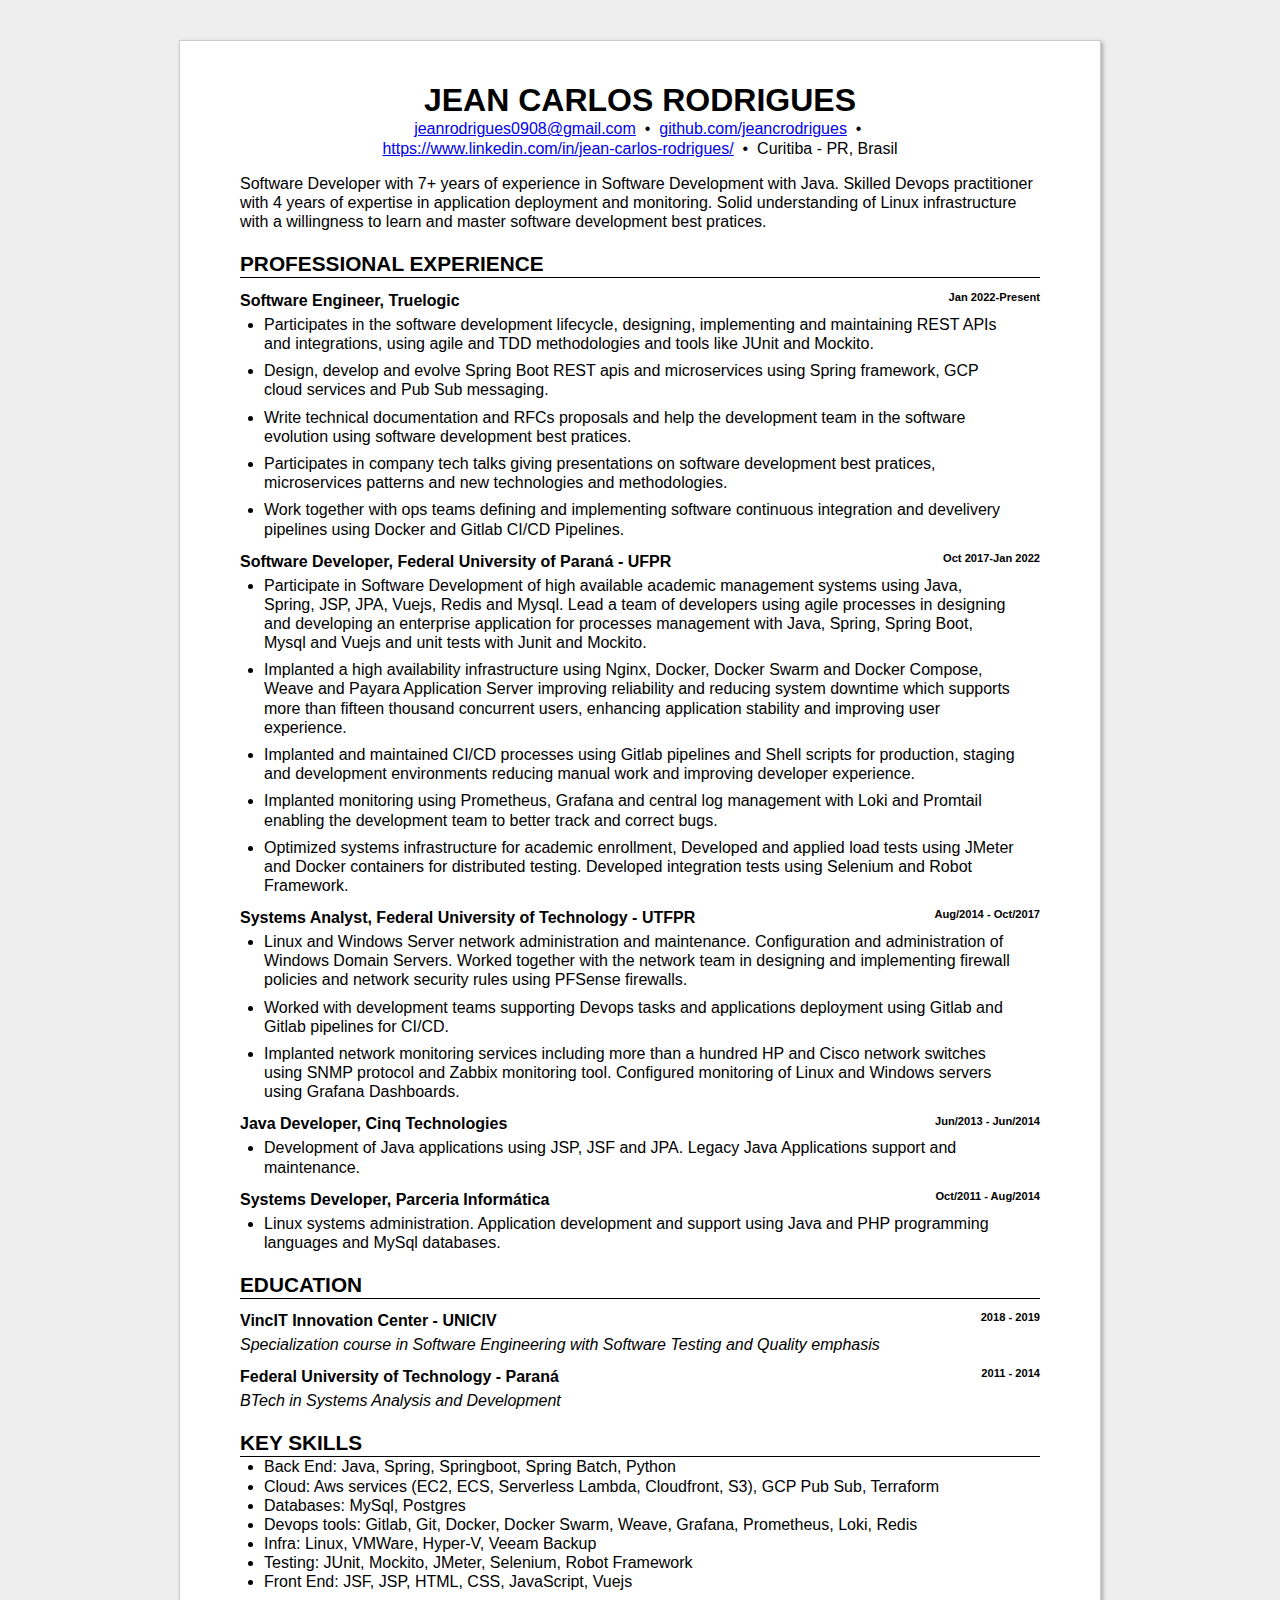
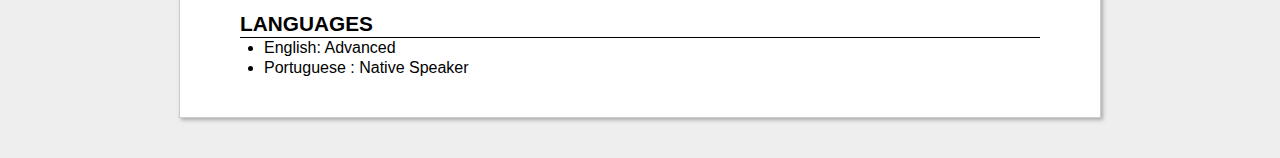
==== resume.html @ fc41cf2a "update experience" ====
<html lang="en">
<head>
<meta charset="UTF-8">
<title>Jean Carlos Rodrigues</title>
<style>
body {
    color: #000000;
    background: #EEEEEE;
    /* font: 1.1em "Verdana"; */
    font-family: Calibri, 'Trebuchet MS', sans-serif;
    /* font: 1.1em "Calibri"; */
    /* font: 1.1em "Times New Roman"; */
    line-height: 1.2;
    margin: 40px 0;
}
#resume {
    margin: 0 auto;
    max-width: 800px;
    padding: 40px 60px;
    background: #FFFFFF;
    border: 1px solid #CCCCCC;
    box-shadow: 2px 2px 4px #AAAAAA;
    -webkit-box-shadow: 2px 2px 4px #AAAAAA;
}
h1 {
    text-transform: uppercase;
    text-align: center;
    font-size: 200%;
    margin: 0;
    padding: 0;
}
h2 {
    border-bottom: 1px solid #000000;
    text-transform: uppercase;
    font-size: 130%;
    margin: 1em 0 0 0;
    padding: 0;
}
h3 {
    font-size: 100%;
    margin: 0.8em 0 0.3em 0;
    padding: 0;
    display: flex;
    justify-content: space-between;
}
p {
    margin: 0 0 0.5em 0;
    padding: 0;
    }
ul {
    padding: 0;
    margin: 0 1.5em;
    }
/* ul immediately after h1 = contact list */
h1 + ul {
    text-align: center;
    margin: 0;
    padding: 0;
    }
h1 + ul > li {
    display: inline;
    white-space: pre;
    list-style-type: none;
}
h1 + ul > li:after {
    content: "  \2022  ";
}
h1 + ul > li:last-child:after {
    content: "";
}
/* p immediately after contact list = summary */
h1 + ul + p {
    margin: 1em 0;
}
@media print {
    body {
        font-size: 10pt;
        margin: 0;
        padding: 0;
        background: none;
    }
    #resume {
        margin: 0;
        padding: 0;
        border: 0px;
        background: none;
        box-shadow: none;
        -webkit-box-shadow: none;
    }
    /* Make links black in PDF */
    /* Move this outside the print block to apply this in HTML too */
    a, a:link, a:visited, a:hover {
        color: #000000;
        text-decoration: underline;
    }
}
@page {
    /* Change margins and paper size of PDF */
    /* https://developer.mozilla.org/en-US/docs/Web/CSS/@page */
    size: letter;
    margin: 0.5in 0.8in;
}
@media screen and (max-width: 800px) {
    body {
        font-size: 16pt;
        margin: 0;
        padding: 0;
        background: #FFFFFF !important;
    }
    #resume {
        margin: 0;
        padding: 1em;
        border: 0px;
        background: none;
        box-shadow: none;
        -webkit-box-shadow: none;
    }
}

</style>
</head>
<body>
<div id="resume">
<!-- The (first) h1 will be used as the <title> of the HTML page -->
<h1>Jean Carlos Rodrigues</h1>
<!-- ## Senior Java Backend Software Developer -->

<!-- The unordered list immediately after the h1 will be formatted on a single
line. It is intended to be used for contact details -->
<ul>
<li><a href="&#109;&#97;&#105;&#108;&#116;&#111;&#58;&#106;&#101;&#97;&#110;&#114;&#111;&#100;&#114;&#105;&#103;&#117;&#101;&#115;&#48;&#57;&#48;&#56;&#64;&#103;&#109;&#97;&#105;&#108;&#46;&#99;&#111;&#109;">&#106;&#101;&#97;&#110;&#114;&#111;&#100;&#114;&#105;&#103;&#117;&#101;&#115;&#48;&#57;&#48;&#56;&#64;&#103;&#109;&#97;&#105;&#108;&#46;&#99;&#111;&#109;</a></li>
<li><a href="https://github.com/jeancrodrigues">github.com/jeancrodrigues</a></li>
<li><a href="https://www.linkedin.com/in/jean-carlos-rodrigues/">https://www.linkedin.com/in/jean-carlos-rodrigues/</a></li>
<li>Curitiba - PR, Brasil</li>
</ul>
<!-- The paragraph after the h1 and ul and before the first h2 is optional. It
is intended to be used for a short summary. -->
<p>Software Developer with 7+ years of experience in Software Development with Java. Skilled Devops practitioner with 4 years of expertise in application deployment and monitoring. Solid understanding of Linux infrastructure with a willingness to learn and master software development best pratices.</p>
<h2>Professional Experience</h2>
<!-- You have to wrap the "left" and "right" half of these headings in spans by
hand -->
<h3><span>Software Engineer, Truelogic</span> <sup><sub><span>Jan 2022-Present</span></h3>
<ul>
<li>
<p>Participates in the software development lifecycle, designing, implementing and maintaining REST APIs and integrations, using agile and TDD methodologies and tools like JUnit and Mockito.</p>
</li>
<li>
<p>Design, develop and evolve Spring Boot REST apis and microservices using Spring framework, GCP cloud services and Pub Sub messaging.  </p>
</li>
<li>
<p>Write technical documentation and RFCs proposals and help the development team in the software evolution using software development best pratices.</p>
</li>
<li>
<p>Participates in company tech talks giving presentations on software development best pratices, microservices patterns and new technologies and methodologies.</p>
</li>
<li>
<p>Work together with ops teams defining and implementing software continuous integration and develivery pipelines using Docker and Gitlab CI/CD Pipelines.</p>
</li>
</ul>
<h3><span>Software Developer, Federal University of Paraná - UFPR</span> <sup><sub><span>Oct 2017-Jan 2022</span></h3>
<ul>
<li>
<p>Participate in Software Development of high available academic management systems using Java, Spring, JSP, JPA, Vuejs, Redis and Mysql. Lead a team of developers using agile processes in designing and developing an enterprise application for processes management with Java, Spring, Spring Boot, Mysql and Vuejs and unit tests with Junit and Mockito.</p>
</li>
<li>
<p>Implanted a high availability infrastructure using Nginx, Docker, Docker Swarm and Docker Compose, Weave and Payara Application Server improving reliability and reducing system downtime which supports more than fifteen thousand concurrent users, enhancing application stability and improving user experience.</p>
</li>
<li>
<p>Implanted and maintained CI/CD processes using Gitlab pipelines and Shell scripts for production, staging and development environments reducing manual work and improving developer experience. </p>
</li>
<li>
<p>Implanted monitoring using Prometheus, Grafana and central log management with Loki and Promtail enabling the development team to better track and correct bugs.</p>
</li>
<li>
<p>Optimized systems infrastructure for academic enrollment,  Developed and applied load tests using JMeter and Docker containers for distributed testing. Developed integration tests using Selenium and Robot Framework. </p>
</li>
</ul>
<h3><span>Systems Analyst, Federal University of Technology - UTFPR</span> <sup><sub><span>Aug/2014 - Oct/2017</span></h3>
<ul>
<li>
<p>Linux and Windows Server network administration and maintenance. Configuration and administration of Windows Domain Servers. Worked together with the network team in designing and implementing firewall policies and network security rules using PFSense firewalls.</p>
</li>
<li>
<p>Worked with development teams supporting Devops tasks and applications deployment using Gitlab and Gitlab pipelines for CI/CD.</p>
</li>
<li>
<p>Implanted network monitoring services including more than a hundred HP and Cisco network switches using SNMP protocol and Zabbix monitoring tool. Configured monitoring of Linux and Windows servers using Grafana Dashboards.</p>
</li>
</ul>
<h3><span>Java Developer, Cinq Technologies</span> <span><sup><sub>Jun/2013 - Jun/2014</span></h3>
<ul>
<li>Development of Java applications using JSP, JSF and JPA. Legacy Java Applications support and maintenance.   </li>
</ul>
<h3><span>Systems Developer, Parceria Informática</span> <span><sup><sub>Oct/2011 - Aug/2014</span></h3>
<ul>
<li>Linux systems administration. Application development and support using Java and PHP programming languages and MySql databases.  </li>
</ul>
<h2>Education</h2>
<!-- ### <span>Federal University of Technology - Paraná</span><sup> <sub>2021 - Present 
*Professional Master's Degree in Applied Computing candidate (In Progress)*  

Participates in studies in the field of Artificial Intelligence, focused on text mining, classification and topic modeling.  -->

<h3><span>VincIT Innovation Center - UNICIV</span><sup> <sub>2018 - 2019</h3>
<p><em>Specialization course in Software Engineering with Software Testing and Quality emphasis</em></p>
<h3><span>Federal University of Technology - Paraná</span><sup> <sub>2011 - 2014</h3>
<p><em>BTech in Systems Analysis and Development</em></p>
<h2>Key Skills</h2>
<ul>
<li>Back End: Java, Spring, Springboot, Spring Batch, Python</li>
<li>Cloud: Aws services (EC2, ECS, Serverless Lambda, Cloudfront, S3), GCP Pub Sub, Terraform</li>
<li>Databases: MySql, Postgres</li>
<li>Devops tools: Gitlab, Git, Docker, Docker Swarm, Weave, Grafana, Prometheus, Loki, Redis</li>
<li>Infra: Linux, VMWare, Hyper-V, Veeam Backup</li>
<li>Testing: JUnit, Mockito, JMeter, Selenium, Robot Framework</li>
<li>Front End: JSF, JSP, HTML, CSS, JavaScript, Vuejs</li>
</ul>
<h2>Languages</h2>
<ul>
<li>English: Advanced</li>
<li>Portuguese : Native Speaker</li>
</ul></div>
</body>
</html>
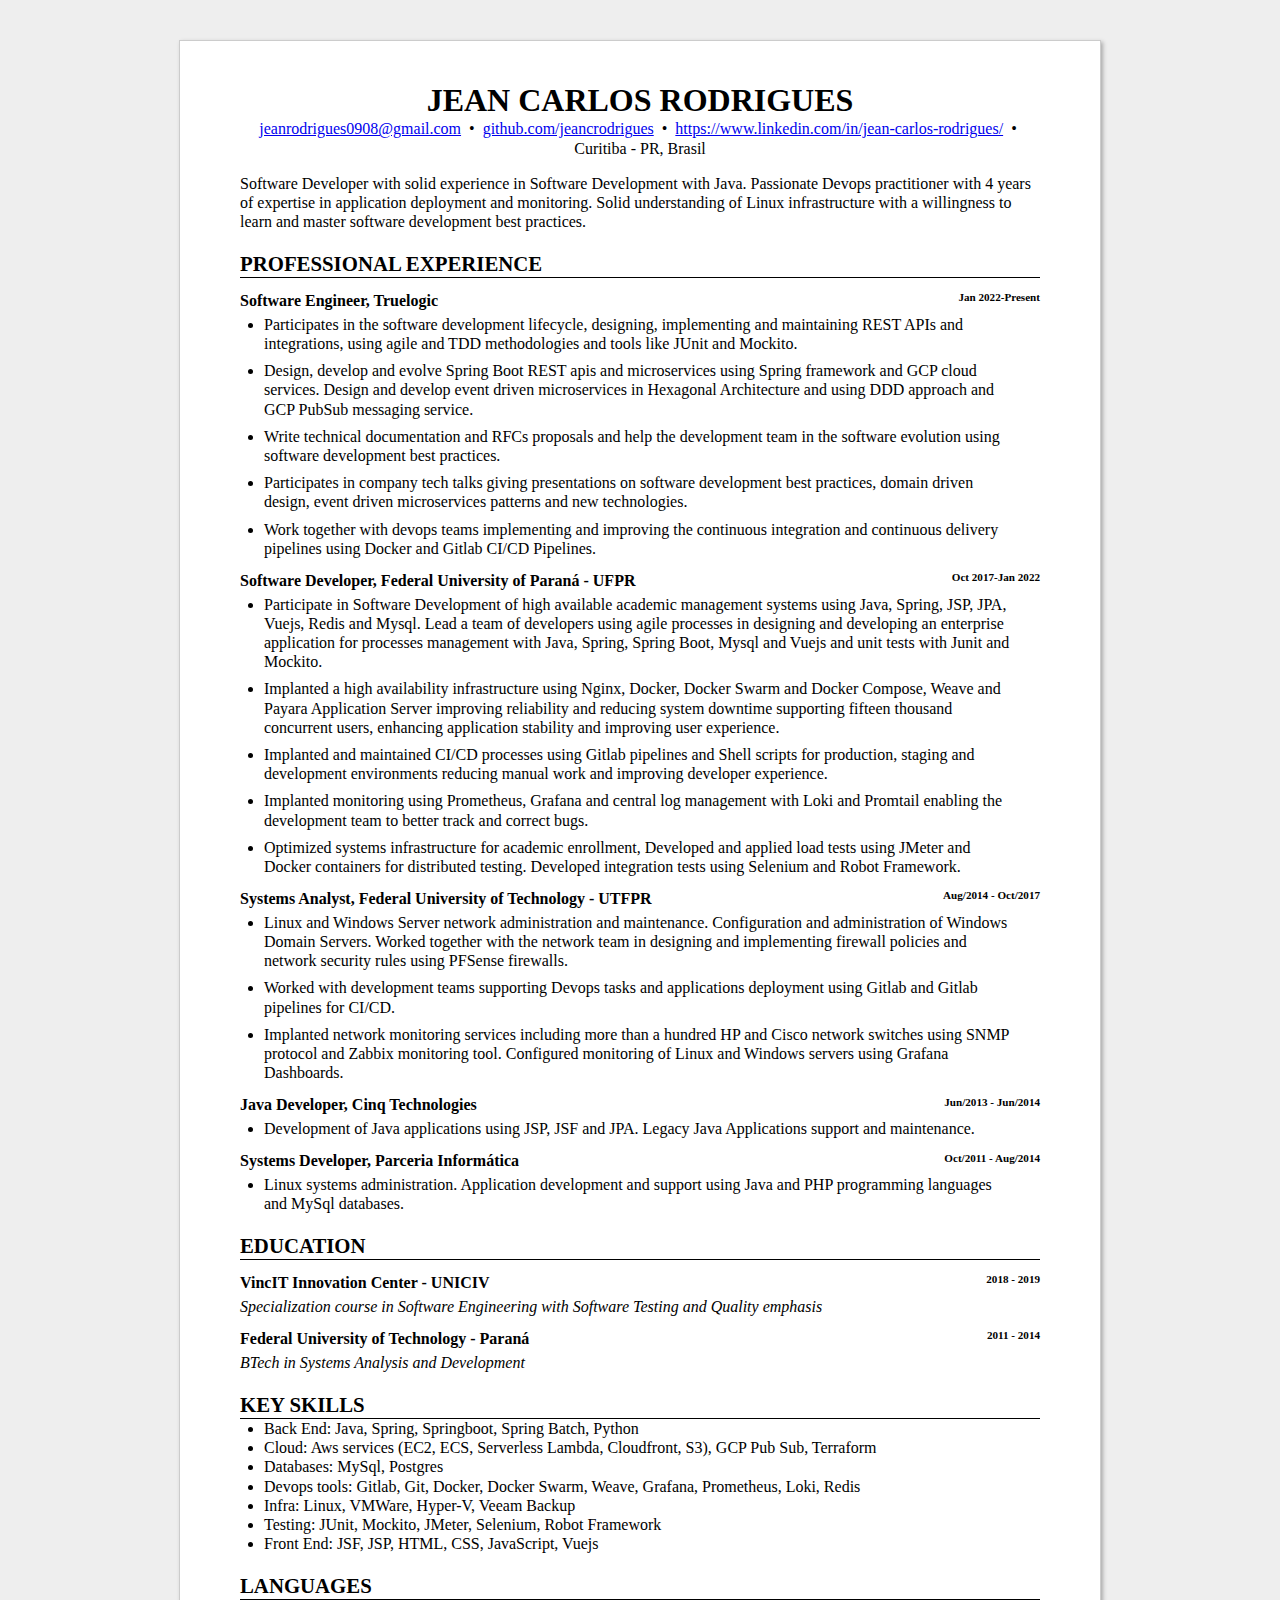
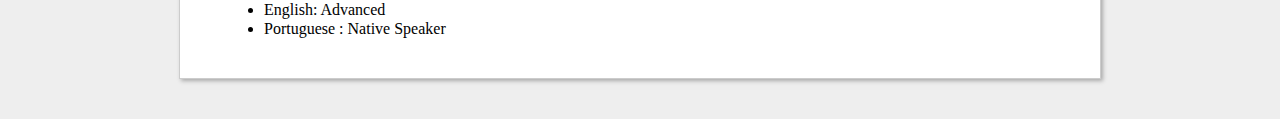
==== commit 24ec6320: "update header" ====
--- a/resume.html
+++ b/resume.html
@@ -7,7 +7,7 @@
     color: #000000;
     background: #EEEEEE;
     /* font: 1.1em "Verdana"; */
-    font-family: Calibri, 'Trebuchet MS', sans-serif;
+    /* font-family: Calibri, 'Trebuchet MS', sans-serif; */
     /* font: 1.1em "Calibri"; */
     /* font: 1.1em "Times New Roman"; */
     line-height: 1.2;
@@ -135,7 +135,7 @@
 </ul>
 <!-- The paragraph after the h1 and ul and before the first h2 is optional. It
 is intended to be used for a short summary. -->
-<p>Software Developer with 7+ years of experience in Software Development with Java. Skilled Devops practitioner with 4 years of expertise in application deployment and monitoring. Solid understanding of Linux infrastructure with a willingness to learn and master software development best pratices.</p>
+<p>Software Developer with solid experience in Software Development with Java. Passionate Devops practitioner with 4 years of expertise in application deployment and monitoring. Solid understanding of Linux infrastructure with a willingness to learn and master software development best practices.</p>
 <h2>Professional Experience</h2>
 <!-- You have to wrap the "left" and "right" half of these headings in spans by
 hand -->
@@ -145,16 +145,16 @@
 <p>Participates in the software development lifecycle, designing, implementing and maintaining REST APIs and integrations, using agile and TDD methodologies and tools like JUnit and Mockito.</p>
 </li>
 <li>
-<p>Design, develop and evolve Spring Boot REST apis and microservices using Spring framework, GCP cloud services and Pub Sub messaging.  </p>
-</li>
-<li>
-<p>Write technical documentation and RFCs proposals and help the development team in the software evolution using software development best pratices.</p>
-</li>
-<li>
-<p>Participates in company tech talks giving presentations on software development best pratices, microservices patterns and new technologies and methodologies.</p>
-</li>
-<li>
-<p>Work together with ops teams defining and implementing software continuous integration and develivery pipelines using Docker and Gitlab CI/CD Pipelines.</p>
+<p>Design, develop and evolve Spring Boot REST apis and microservices using Spring framework and GCP cloud services. Design and develop event driven microservices in Hexagonal Architecture and using DDD approach and GCP PubSub messaging service.  </p>
+</li>
+<li>
+<p>Write technical documentation and RFCs proposals and help the development team in the software evolution using software development best practices.</p>
+</li>
+<li>
+<p>Participates in company tech talks giving presentations on software development best practices, domain driven design, event driven microservices patterns and new technologies.</p>
+</li>
+<li>
+<p>Work together with devops teams implementing and improving the continuous integration and continuous delivery pipelines using Docker and Gitlab CI/CD Pipelines.</p>
 </li>
 </ul>
 <h3><span>Software Developer, Federal University of Paraná - UFPR</span> <sup><sub><span>Oct 2017-Jan 2022</span></h3>
@@ -163,7 +163,7 @@
 <p>Participate in Software Development of high available academic management systems using Java, Spring, JSP, JPA, Vuejs, Redis and Mysql. Lead a team of developers using agile processes in designing and developing an enterprise application for processes management with Java, Spring, Spring Boot, Mysql and Vuejs and unit tests with Junit and Mockito.</p>
 </li>
 <li>
-<p>Implanted a high availability infrastructure using Nginx, Docker, Docker Swarm and Docker Compose, Weave and Payara Application Server improving reliability and reducing system downtime which supports more than fifteen thousand concurrent users, enhancing application stability and improving user experience.</p>
+<p>Implanted a high availability infrastructure using Nginx, Docker, Docker Swarm and Docker Compose, Weave and Payara Application Server improving reliability and reducing system downtime supporting fifteen thousand concurrent users, enhancing application stability and improving user experience.</p>
 </li>
 <li>
 <p>Implanted and maintained CI/CD processes using Gitlab pipelines and Shell scripts for production, staging and development environments reducing manual work and improving developer experience. </p>
